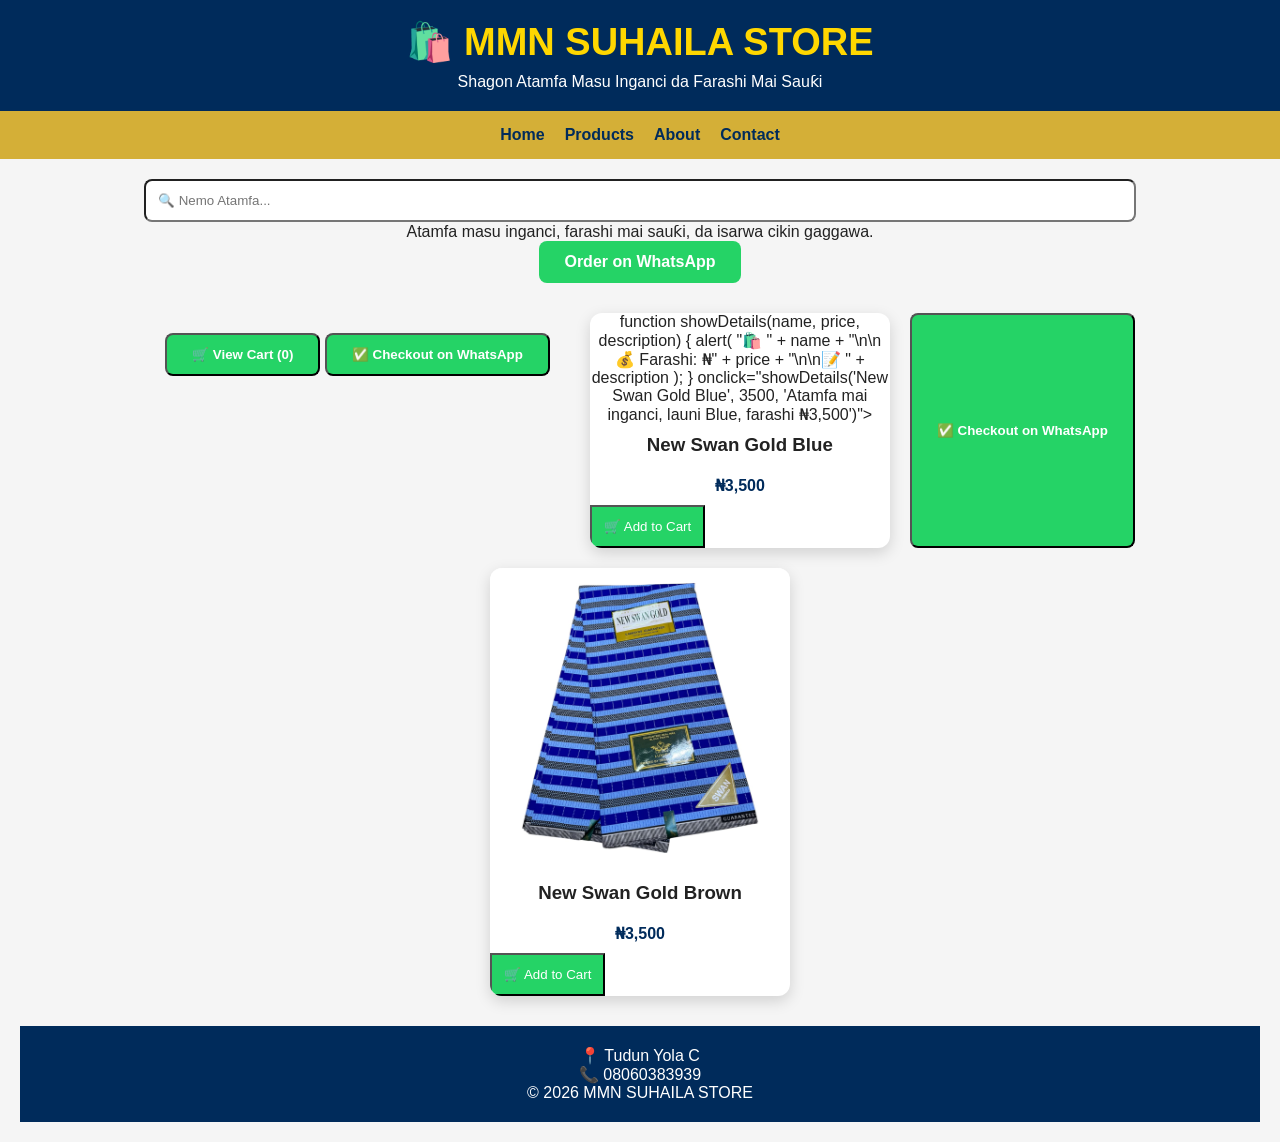
==== index.html @ c7e60334 "Implement showDetails function for product alerts Added showDetails function to display product info" ====
<!DOCTYPE html>
<html lang="ha">
<head>
<meta charset="UTF-8">
<meta name="viewport" content="width=device-width, initial-scale=1.0">
<title>MMN SUHAILA STORE</title>

<link rel="stylesheet" href="style.css">
</head>

<body>

  <header>
    <h1>🛍️ MMN SUHAILA STORE</h1>
    <p>Shagon Atamfa Masu Inganci da Farashi Mai Sauƙi</p>
</header>
<nav class="navbar">
  <a href="index.html">Home</a>
  <a href="#products">Products</a>
  <a href="about.html">About</a>
  <a href="contact.html">Contact</a>
</nav>
  <div style="text-align:center; padding:20px;">
  <input
    type="text"
    id="search"
    placeholder="🔍 Nemo Atamfa..."
    onkeyup="searchProducts()"
    style="width:80%; padding:12px; border-radius:8px; bor

<section class="hero">

<p>Atamfa masu inganci, farashi mai sauƙi, da isarwa cikin gaggawa.</p>
<a class="btn"
href="https://wa.me/2348060383939">
Order on WhatsApp
</a>
</section>

<section class="products" id="products">

  <div style="text-align:center; margin:20px;">
  <button class="btn" onclick="viewCart()">
  🛒 View Cart (<span id="cart-count">0</span>)
  </button>
    
  <button class="btn" onclick="checkout()">
✅ Checkout on WhatsApp
</button>
</div>
<div class="card">
  function showDetails(name, price, description) {
  alert(
    "🛍️ " + name +
    "\n\n💰 Farashi: ₦" + price +
    "\n\n📝 " + description
  );
}
     onclick="showDetails('New Swan Gold Blue', 3500, 'Atamfa mai inganci, launi Blue, farashi ₦3,500')">
<h3>New Swan Gold Blue</h3>
<p class="price">₦3,500</p>

<button class="buy-btn" onclick="addToCart('New Swan Gold Blue',3500)">
🛒 Add to Cart
</button>
</div>
<button class="btn" onclick="checkout()">
✅ Checkout on WhatsApp
</button>
<div class="card">
<img src="IMG-20260714-WA0055.jpg" alt="Atamfa 2">
<h3>New Swan Gold Brown</h3>
<p class="price">₦3,500</p>

<button class="buy-btn" onclick="addToCart('New Swan Gold Brown',3500)">
🛒 Add to Cart
</button>
</div>

</section>

<footer>
<p>📍 Tudun Yola C</p>
<p>📞 08060383939</p>
<p>© 2026 MMN SUHAILA STORE</p>
</footer>
<script src="script.js"></script>
<script>
let cart = [];

function addToCart(product){
    cart.push(product);
    alert(product + " an saka a Cart.");
}

function viewCart(){
    if(cart.length === 0){
        alert("Cart ɗinka babu komai.");
    }else{
        alert("Abubuwan Cart:\n\n" + cart.join("\n"));
    }
}
  </script>
  <script src="script.js"></script>
</body>
</html>
---- style.css ----
*{
  margin:0;
  padding:0;
  box-sizing:border-box;
  font-family:Arial, sans-serif;
}

body{
  background:#f5f5f5;
  color:#222;
}

header{
  background:#002B5B;
  color:white;
  text-align:center;
  padding:20px;
}

header h1{
  color:gold;
  font-size:38px;
}

header p{
  margin-top:8px;
}

.hero{
  background:linear-gradient(135deg,#002B5B,#D4AF37);
  color:white;
  text-align:center;
  padding:60px 20px;
}

.hero h2{
  font-size:32px;
  margin-bottom:10px;
}

.hero p{
  margin-bottom:20px;
}

.btn{
  display:inline-block;
  background:#25D366;
  color:white;
  text-decoration:none;
  padding:12px 25px;
  border-radius:8px;
  font-weight:bold;
}

.products{
  display:flex;
  flex-wrap:wrap;
  justify-content:center;
  gap:20px;
  padding:30px;
}

.card{
  background:white;
  width:300px;
  border-radius:12px;
  overflow:hidden;
  box-shadow:0 5px 15px rgba(0,0,0,0.15);
}

.card img{
  width:100%;
}

.card h3,
.card p{
  padding:10px;
}

.price{
  color:#002B5B;
  font-weight:bold;
}

.buy-btn{
  display:block;
  background:#25D366;
  color:white;
  text-align:center;
  padding:12px;
  text-decoration:none;
}

footer{
  background:#002B5B;
  color:white;
  text-align:center;
  padding:20px;
    }
.navbar{
  background:#D4AF37;
  display:flex;
  justify-content:center;
  gap:20px;
  padding:15px;
}

.navbar a{
  color:#002B5B;
  text-decoration:none;
  font-weight:bold;
}

.navbar a:hover{
  color:white;
}
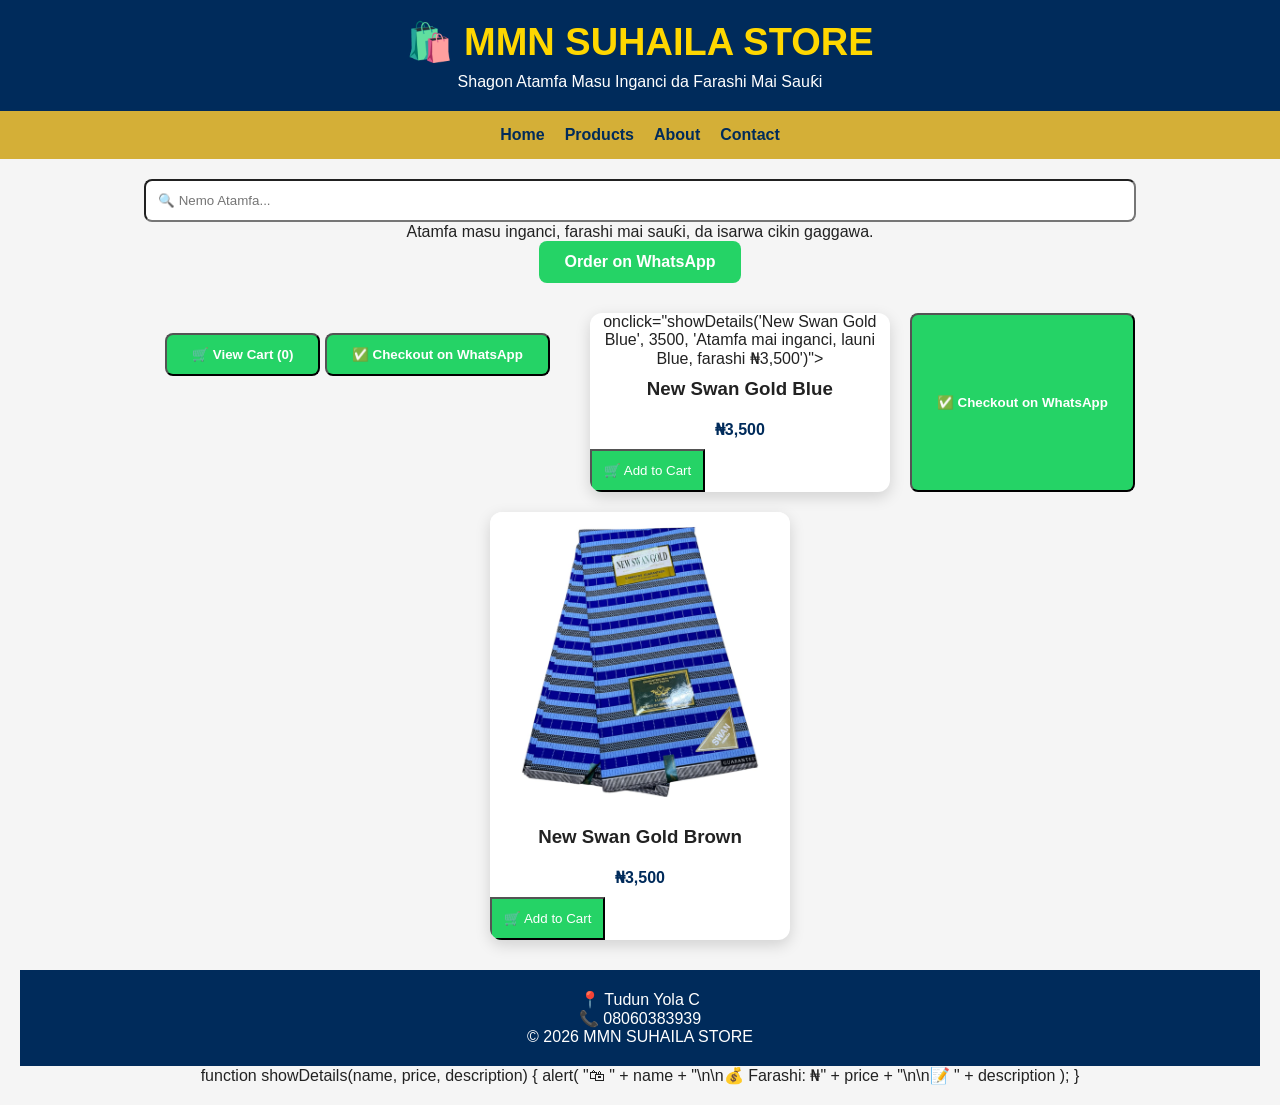
==== commit 2ec6eb06: "Refactor showDetails function position in index.html Moved the showDetails function to the bottom of" ====
--- a/index.html
+++ b/index.html
@@ -49,13 +49,6 @@
 </button>
 </div>
 <div class="card">
-  function showDetails(name, price, description) {
-  alert(
-    "🛍️ " + name +
-    "\n\n💰 Farashi: ₦" + price +
-    "\n\n📝 " + description
-  );
-}
      onclick="showDetails('New Swan Gold Blue', 3500, 'Atamfa mai inganci, launi Blue, farashi ₦3,500')">
 <h3>New Swan Gold Blue</h3>
 <p class="price">₦3,500</p>
@@ -102,5 +95,12 @@
 }
   </script>
   <script src="script.js"></script>
+    function showDetails(name, price, description) {
+    alert(
+        "🛍 " + name +
+        "\n\n💰 Farashi: ₦" + price +
+        "\n\n📝 " + description
+    );
+}
 </body>
 </html>
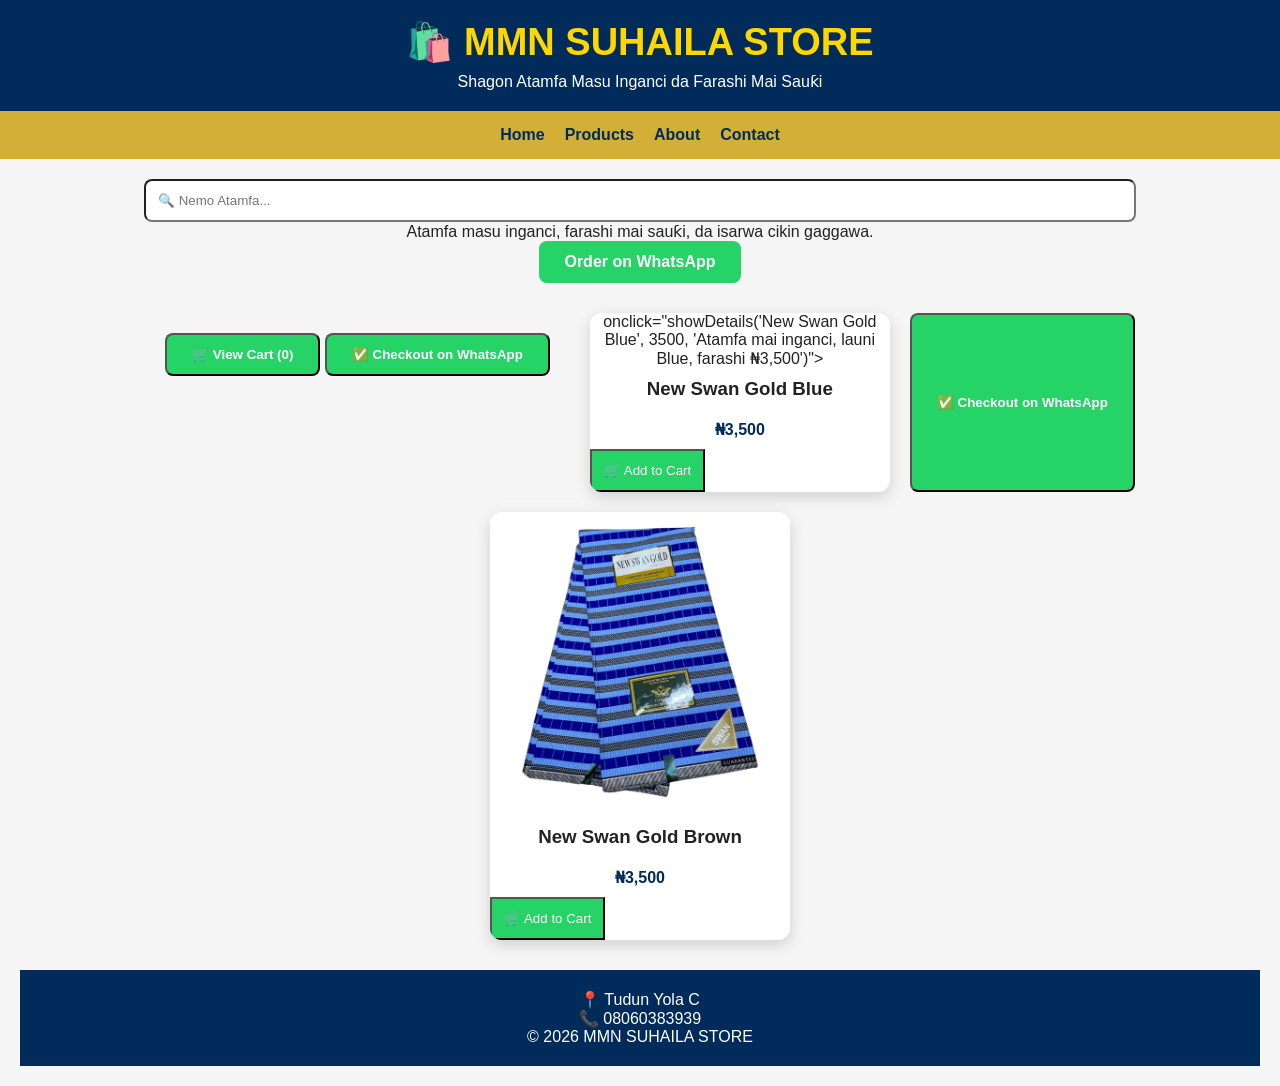
==== commit ad97c1b0: "Remove showDetails function from index.html Removed the showDetails function from index.html." ====
--- a/index.html
+++ b/index.html
@@ -95,12 +95,5 @@
 }
   </script>
   <script src="script.js"></script>
-    function showDetails(name, price, description) {
-    alert(
-        "🛍 " + name +
-        "\n\n💰 Farashi: ₦" + price +
-        "\n\n📝 " + description
-    );
-}
 </body>
 </html>
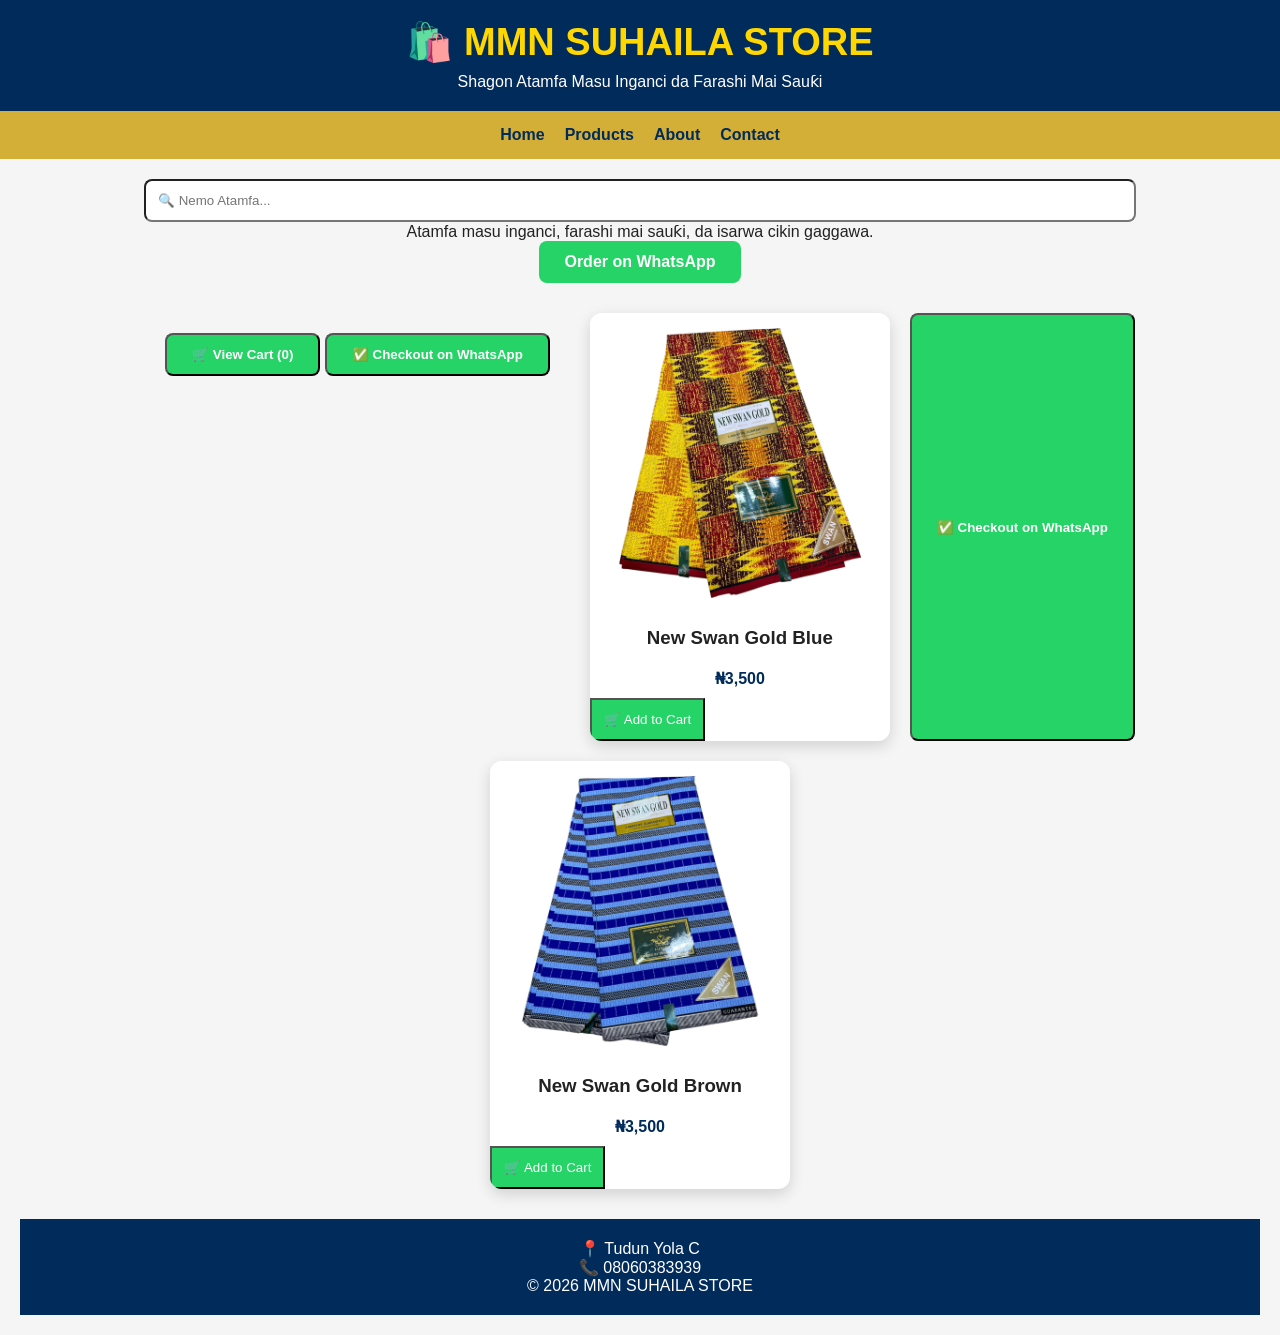
==== commit 29ab2d97: "Update index.html" ====
--- a/index.html
+++ b/index.html
@@ -49,7 +49,9 @@
 </button>
 </div>
 <div class="card">
-     onclick="showDetails('New Swan Gold Blue', 3500, 'Atamfa mai inganci, launi Blue, farashi ₦3,500')">
+    <img src="IMG-20260714-WA0054.jpg"
+alt="Atamfa 1" 
+  onclick="showDetails('New Swan Gold Blue', 3500, 'Atamfa mai inganci, launi Blue, farashi ₦3,500')">
 <h3>New Swan Gold Blue</h3>
 <p class="price">₦3,500</p>
 
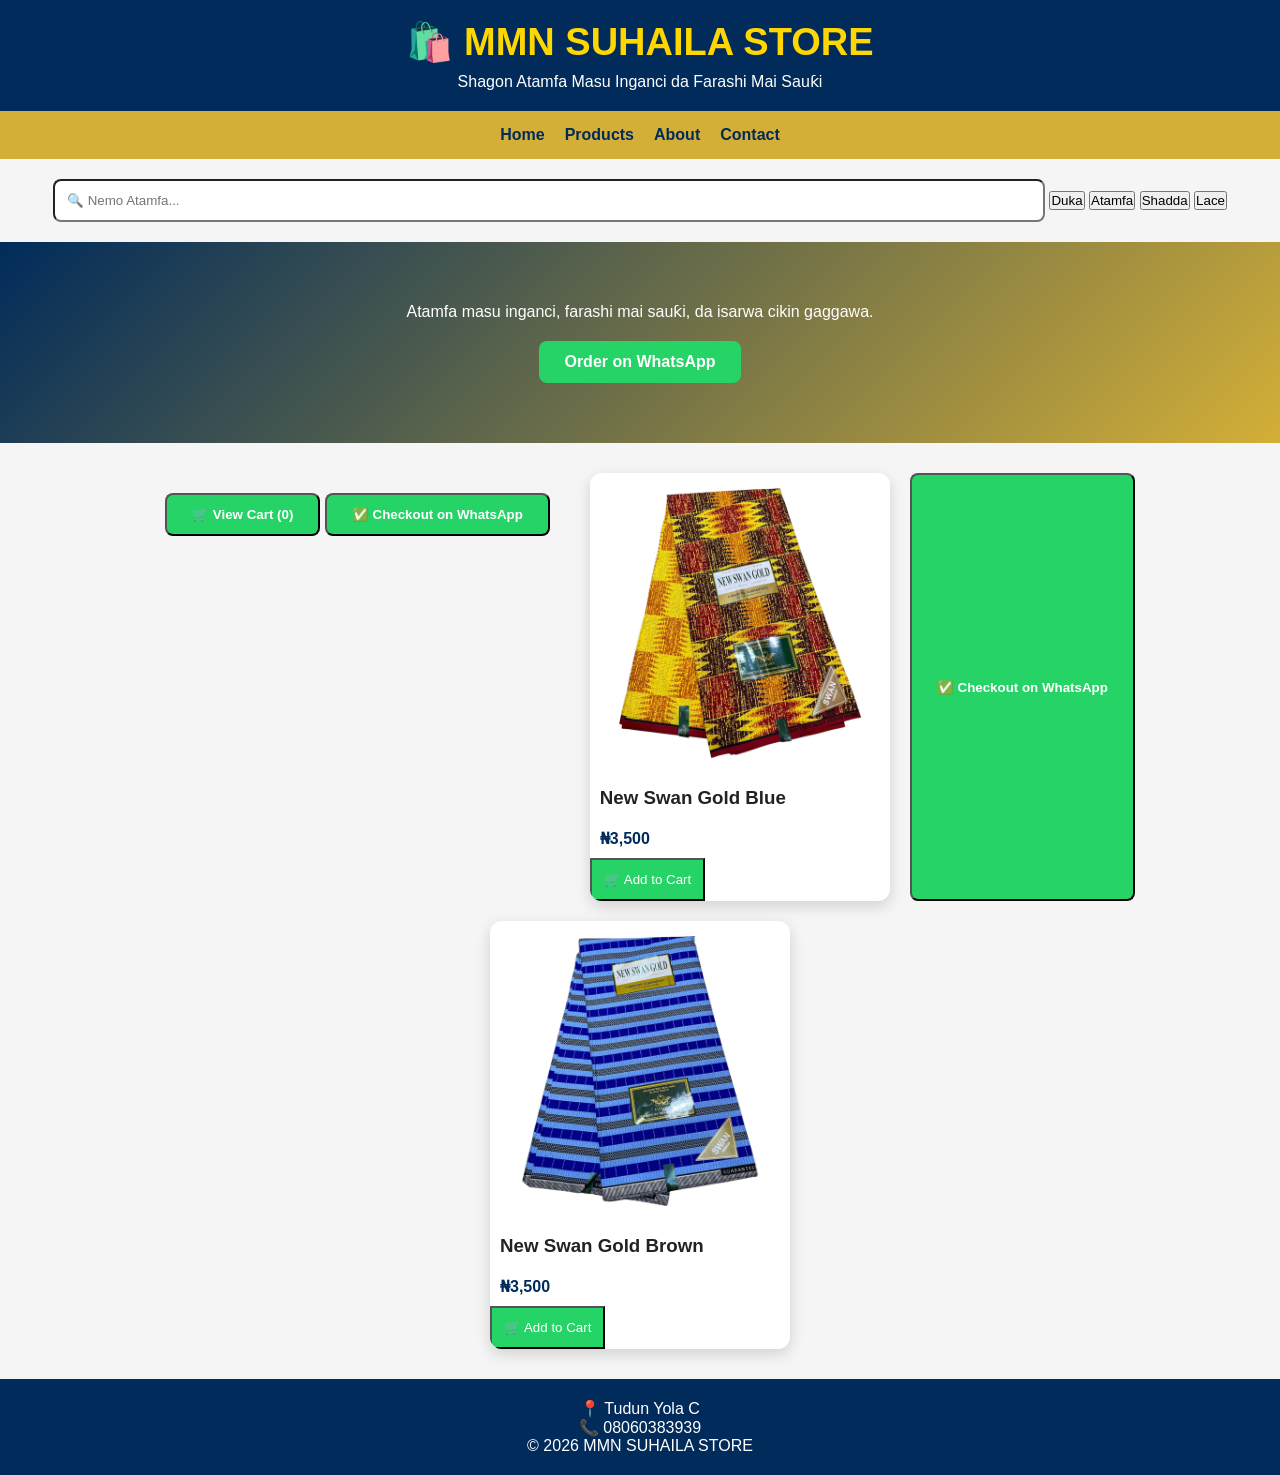
==== commit 3534a2d0: "Update index.html" ====
--- a/index.html
+++ b/index.html
@@ -28,6 +28,12 @@
     onkeyup="searchProducts()"
     style="width:80%; padding:12px; border-radius:8px; bor
 
+    <div style="text-align:center; margin:20px;">
+  <button onclick="filterCategory('all')">Duka</button>
+  <button onclick="filterCategory('Atamfa')">Atamfa</button>
+  <button onclick="filterCategory('Shadda')">Shadda</button>
+  <button onclick="filterCategory('Lace')">Lace</button>
+</div>
 <section class="hero">
 
 <p>Atamfa masu inganci, farashi mai sauƙi, da isarwa cikin gaggawa.</p>
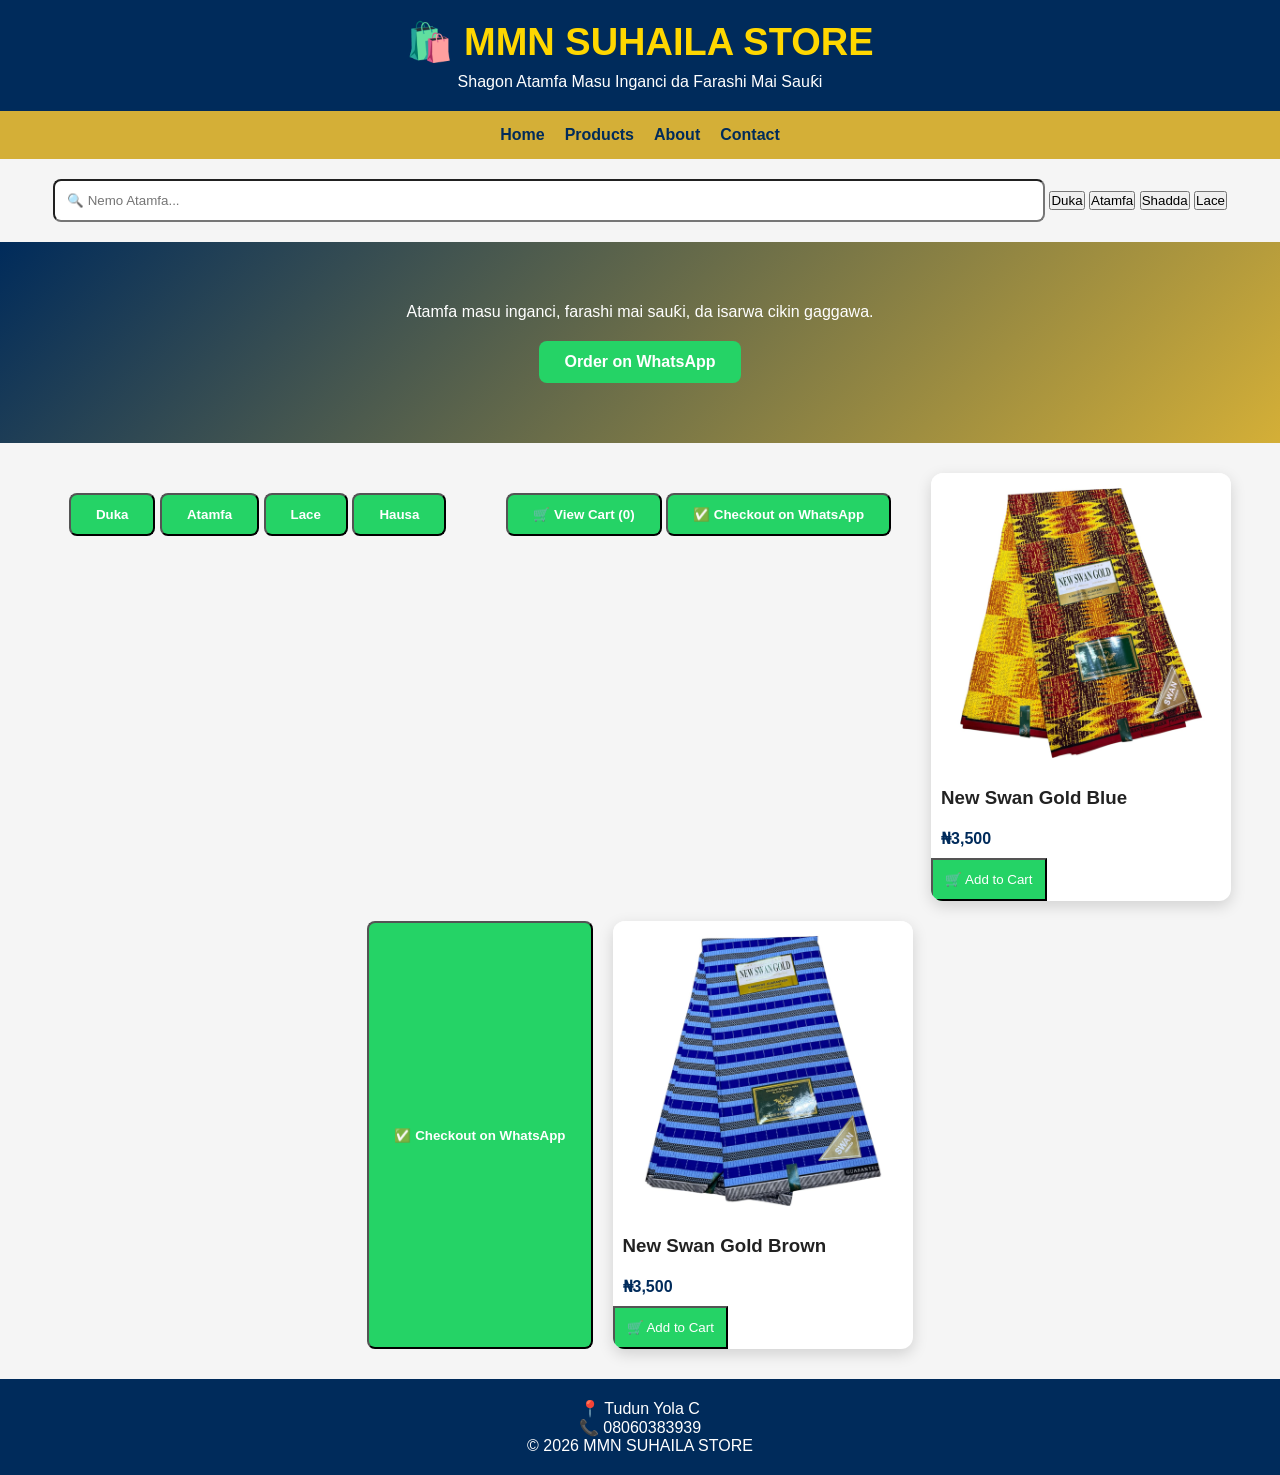
==== commit 596ca9c0: "Add category filter buttons to products section" ====
--- a/index.html
+++ b/index.html
@@ -44,7 +44,12 @@
 </section>
 
 <section class="products" id="products">
-
+<div class="categories" style="text-align:center; margin:20px;">
+  <button class="btn" onclick="filterCategory('all')">Duka</button>
+  <button class="btn" onclick="filterCategory('atamfa')">Atamfa</button>
+  <button class="btn" onclick="filterCategory('lace')">Lace</button>
+  <button class="btn" onclick="filterCategory('hausar')">Hausa</button>
+</div>
   <div style="text-align:center; margin:20px;">
   <button class="btn" onclick="viewCart()">
   🛒 View Cart (<span id="cart-count">0</span>)
@@ -54,7 +59,7 @@
 ✅ Checkout on WhatsApp
 </button>
 </div>
-<div class="card">
+<div class="card" data-category="Atamfa">
     <img src="IMG-20260714-WA0054.jpg"
 alt="Atamfa 1" 
   onclick="showDetails('New Swan Gold Blue', 3500, 'Atamfa mai inganci, launi Blue, farashi ₦3,500')">
@@ -68,7 +73,7 @@
 <button class="btn" onclick="checkout()">
 ✅ Checkout on WhatsApp
 </button>
-<div class="card">
+<div class="card" data-category="Atamfa">
 <img src="IMG-20260714-WA0055.jpg" alt="Atamfa 2">
 <h3>New Swan Gold Brown</h3>
 <p class="price">₦3,500</p>
